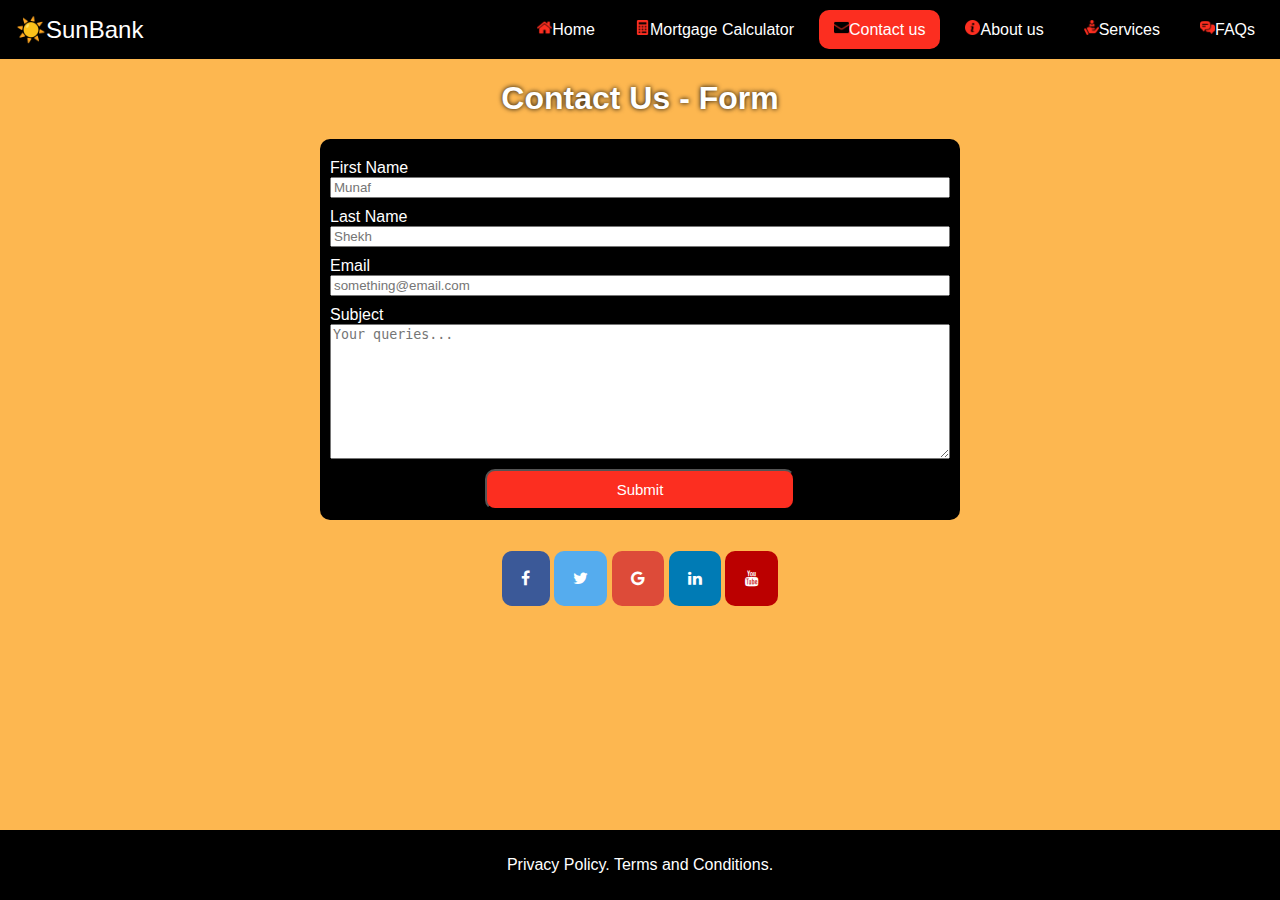
==== contact-us.html @ 6315d73a "All the important files have been added, including important pages such as home etc and css has been" ====
<!DOCTYPE html>
<html lang="en">
<head>
    <meta charset="UTF-8">
    <meta name="viewport" content="width=device-width, initial-scale=1.0">
    <link rel="stylesheet" href="style.css">
    <link rel="stylesheet" href="style2.css">
    <link rel="stylesheet" href="https://cdnjs.cloudflare.com/ajax/libs/font-awesome/4.7.0/css/font-awesome.min.css">
    <title>Sun Bank Homepage</title>
</head>
<body>
    <header>
        <nav> 
            <div class="top-container">
                <button id="logo-button" type="button" onclick="logo_clicked()">
                    <span id="logo">☀️SunBank</span>
                </button>
                <button id="menu-toggle">☰</button>     
            </div>

            <!-- 3 dash menu or aka hamburger menu 
             and it contains the nav links which contains the icons.
             Additionally, I have used id called 'current' to change 
             colors of the current page-->
            <div id="nav-links">
                <a href="home.html">
                    <img class="logo-image" src="images/home.png" alt="home">Home
                </a>
                <a href="mortgage-calculator.html">
                    <img class="logo-image" src="images/calculator.png" alt="calculator">Mortgage Calculator
                </a>
                <a id="current" href="contact-us.html">
                    <img class="logo-image" src="images/email.png" alt="email">Contact us
                </a>
                <a href="about-us.html">
                    <img class="logo-image" src="images/about-us.png" alt="info">About us
                </a>
                <a href="services.html">
                    <img class="logo-image" src="images/customer.png" alt="customer">Services
                </a>
                <a href="faqs.html">
                    <img class="logo-image" src="images/chat.png" alt="chat icon">FAQs
                </a>
            </div>
        </nav>
    </header>

    <main>
        <h1 id="title-faqs">Contact Us - Form</h1>

        <form action="">
            <label for="fName">First Name</label>
            <input type="text" name="firstName" id="fName" placeholder="Munaf">

            <label for="lName">Last Name</label>
            <input type="text" name="lastName" id="lName" placeholder="Shekh">

            <label for="email">Email</label>
            <input type="text" name="email" id="email" placeholder="something@email.com">

            <label for="subject">Subject</label>
            <textarea name="subject" id="subject" placeholder="Your queries..."></textarea>

            <input type="submit" value="Submit" id="submit">
        </form>


        <!-- The social media icon bar -->
        <div class="icon-bar">
            <a href="#" class="facebook"><i class="fa fa-facebook"></i></a>
            <a href="#" class="twitter"><i class="fa fa-twitter"></i></a>
            <a href="#" class="google"><i class="fa fa-google"></i></a>
            <a href="#" class="linkedin"><i class="fa fa-linkedin"></i></a>
            <a href="#" class="youtube"><i class="fa fa-youtube"></i></a>
        </div>

    </main>

    <footer id="contact-us-footer">
        <p>Privacy Policy. Terms and Conditions.</p>
    </footer>
    <script src="script.js"></script>
</body>
</html>
---- style.css ----
/* 
    CSS is divided in 3 section. 
    Top, Mid and bottom. 
    top being mostly the heading
    Mid contains the main sections and important section
    Low is for the footer
    same goes for the devices with less than 650px
*/
/* Top Section */
* {
    box-sizing: border-box;
}

body {
    background-color:#FDB750;
    margin: 0;
    padding: 0;
    font-family: 'Arial Narrow', Arial;
}

header {
    background-color: black;
    padding: 10px;
    color: white;
    display: flex;
    justify-content: space-between;
    align-items: center;
}

nav {
    display: flex;
    justify-content: space-between;
    align-items: center;
    width: 100%;
}

#logo {
    font-size: 24px;
    font-family: sans-serif;
    color: white;
}

#logo-button {
    background-color: transparent;
    border: none;
}

#logo-button:hover {
    transition: 0.5s;
    background-color: #FC2E20;
    border-radius: 10px;
}

#nav-links .logo-image {
    width: 15px;
    height: auto;
}


#menu-toggle {
    font-size: 24px;
    color: white;
    background: none;
    border: none;
    cursor: pointer;
    display: none; /* Hidden by default */
}

#nav-links {
    display: flex;
    gap: 10px;
}

nav a {
    text-decoration: none;
    color: white;
    padding: 10px 15px;
    transition: background-color 0.5s;
    border-radius: 10px;
    overflow: hidden;
}

nav a:hover {
    background-color: #FC2E20;
    color: black;
    border-radius: 10px;
}

#current {
    background-color: #FC2E20;
}

#current .logo-image {
    filter: grayscale(100) brightness(0);
}

/* Main */

h1, h2, h3 {
    text-align: center;
}


h3 {
    color: white;
    text-decoration: underline;
}

#h2-align {
    text-align: center;
    padding-bottom: 0px;
    margin-bottom: 0px;
    color: white;
    text-shadow: 0 0 5px black;
}

#hero{
    background-image: url('images/sun.jpg');
    background-size: cover;
    background-position: center;
    padding: 15dvw;
    height: 20%;
    border-bottom: 5px solid #FC2E20;
}

#main-title {
    color: white;
    margin:0px;
    font-size: 5dvw;
    text-shadow: 0 0 5px black;
    text-align: center;
}


#hero h2 {
    text-align: center;
    text-shadow: 0 0 5px white;
    font-style: italic;
}

section {
    display: flex;
    justify-content: space-between;
}

section div {
    border: 2px solid black;
    border-radius: 10px;
    margin: 10px;
    text-align: left;
    background-color: #FD7F20;
    width: 30vw;
    max-width: 400px;
}

section div img {
    width: 100%;
    height: 25vh;
    border-bottom: 3px solid white;
}

section div:hover {
    transform: scale(1.05);
    transition: 0.5s;
}

section div p {
    padding: 10px;
}

#calc-logo {
    width: 2vw;
    height: 2vh;
}

#calc-button {
    display: inline-block;
    background-color: #FC2E20;
    border-color: transparent;
    border-radius: 10px;
    padding: 100x 20px;
    width: 100%;
}


#calc-button a{
    text-decoration: none;
    padding: 10px 10px;
    color:white;
}

#calc-button:hover {
    background-color: black;
    color: white;
}

/* Footer */
footer {
    margin-top: 30px;
    background-color: black;
    color: white;
    position: relative;
    padding: 10px;
    bottom: 0;
    width: 100%;
    text-align: center;
}


/* Used for devices with less screen width mainly phones
    and to make the website more responsive*/

@media only screen and (max-width: 910px) {
    #nav-links .logo-image {
        display: none;
    }
}

@media only screen and (max-width: 650px) {

    /* TOP SECTION */
    nav {
        flex-direction: column;
        align-items: flex-start;
    }

    nav .top-container {
        display: flex;
        justify-content: space-between;
        width: 100%;
    }

    #menu-toggle {
        display: block; /* Show hamburger button */
        float: right;
    }

    #nav-links {
        display: none; /* Hide links initially */
        flex-direction: column;
        gap: 0; /* Remove space between links */
        width: 100%; /* Full width */
        background-color: black; /* Match header color */
    }

    #nav-links a {
        padding: 15px;
        border-bottom: 1px solid #D4F1F4; /* Optional: separators */
    }

    #nav-links.show {
        display: flex; /* Show links when toggled */
    }

    .logo-image {
        display: none;
    }

    /* MIDDLE SECTION */

    main section {
        flex-direction: column;
        align-items: flex-start;

    }

    main section div {
        width: 90%;
        margin-left: auto;
        margin-right: auto;
    }

    main section div img {
        width: 100%;
        height: 20vh;
        border-bottom: 2px solid white;
    }

    /* BOTTOM SECTION */
    footer {
        position: sticky;
        bottom: 0;
        padding: 10px;
    }

}
---- style2.css ----
/* 
    FAQ Section
*/

#title-faqs {
    text-shadow: 0 0 5px black;
    color: white;
}

.accordian {
    background-color:#FC2E20;
    color: white;
    cursor: pointer;
    padding: 20px;
    width: 80vw;
    border: none;
    outline: none;
    transition: 0.4s;
    text-align: left;
    font-size: 18px;
}

.accordian::after {
    content: '+';
    color: white;
    font-size: 20px;
    float: right;
    margin-left: 5px;
}

.active:after {content: '-';}
.accordian:hover {background-color: #FD7F20;}

.dropdown {
    padding: 0 20px;
    width: 80vw;
    background-color:black;
    color: white;
    display: none;
    overflow: hidden;
    text-align: left;
    margin: auto;
    font-size: 16px;
}

.faq-container {text-align: center; size: 20px;}



/* Contact Us Section */

form {
    display: flex;
    flex-direction: column;
    margin-left: auto;
    margin-right: auto;
    width: 50%;
    padding: 10px;
    color: white;
    background-color: black;
    border-radius: 10px;
}

form label {
    padding-top: 10px;
}

#submit {
    margin-top: 10px;
    padding: 10px 10px;
    width: 50%;
    margin-left: auto;
    margin-right: auto;
    background-color: #FC2E20;
    border-radius: 10px;
    color: white;
    font-size: 15px;
}

#contact-us-footer {
    position: fixed;
    bottom: 0;
}

#subject {
    height: 15vh;
    width: 100%;
}

.icon-bar {
    margin-top: 50px;
    margin-left: auto;
    margin-right: auto;
    width: 50%;
    text-align: center;
}

.icon-bar a {
    text-align: center;
    padding: 1.5dvw;
    border-radius: 10px;
    color: white;
}

.facebook {
    background: #3B5998;
}
  
.twitter {
    background: #55ACEE;
}
  
.google {
    background: #dd4b39;
}
  
.linkedin {
    background: #007bb5;
}
  
.youtube {
    background: #bb0000;
}


@media only screen and (max-width: 650px) {
    form {
        width: 80%;
    }

}
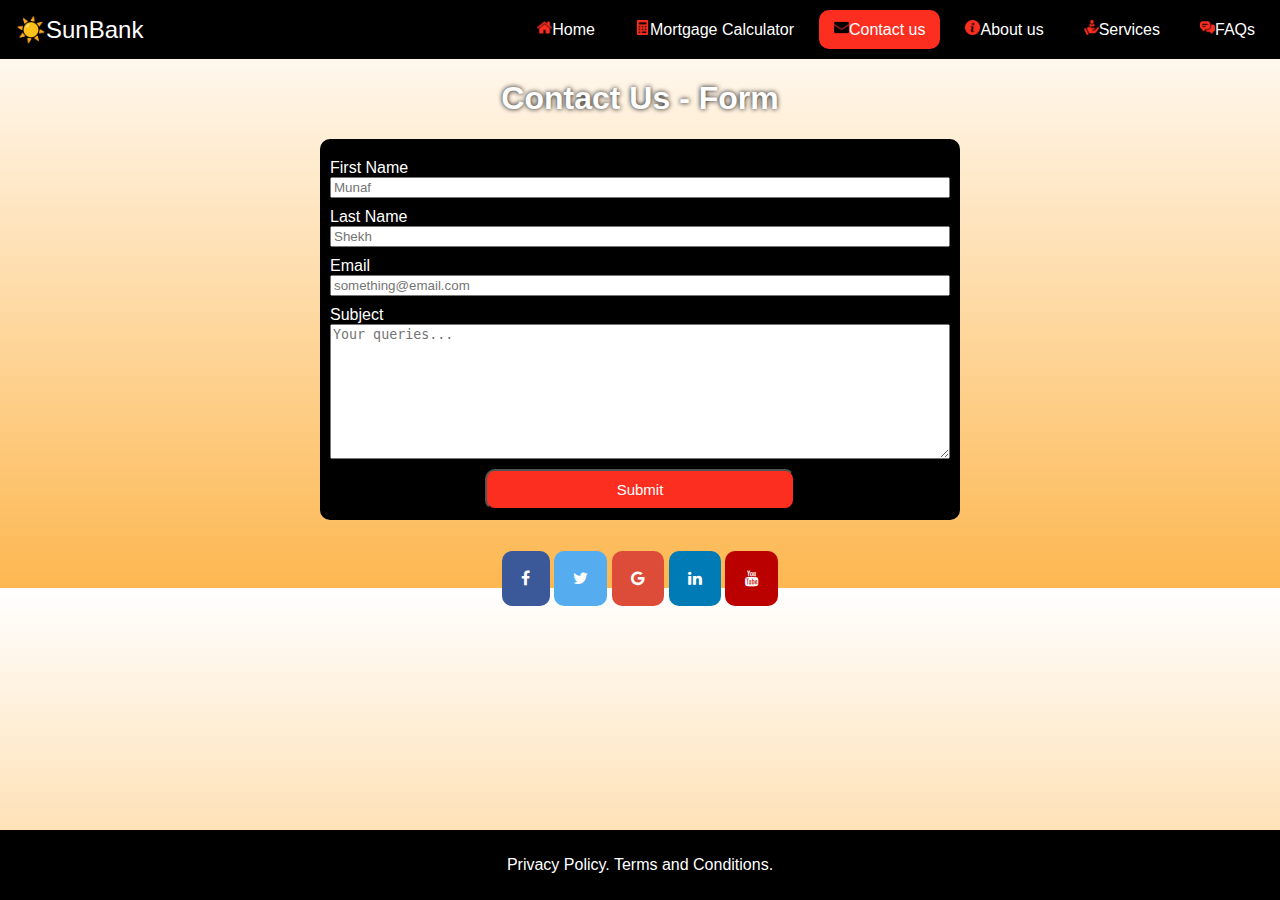
==== commit 60c3b30f: "Updated and polished all the html files and css files have been changed too" ====
--- a/contact-us.html
+++ b/contact-us.html
@@ -65,9 +65,11 @@
         </form>
 
 
-        <!-- The social media icon bar -->
+        <!-- The social media icon bar 
+         The target functions allows you to select where the new page will open
+         in this case it will open in a new tab -->
         <div class="icon-bar">
-            <a href="#" class="facebook"><i class="fa fa-facebook"></i></a>
+            <a href="https://facebook.com" target="_blank" class="facebook"><i class="fa fa-facebook"></i></a>
             <a href="#" class="twitter"><i class="fa fa-twitter"></i></a>
             <a href="#" class="google"><i class="fa fa-google"></i></a>
             <a href="#" class="linkedin"><i class="fa fa-linkedin"></i></a>
--- a/style.css
+++ b/style.css
@@ -12,7 +12,7 @@
 }
 
 body {
-    background-color:#FDB750;
+    background: linear-gradient(360deg, #FDB750, white);
     margin: 0;
     padding: 0;
     font-family: 'Arial Narrow', Arial;
@@ -283,4 +283,10 @@
         padding: 10px;
     }
 
-}+}
+
+
+
+
+
+/* Mortgages Section */--- a/style2.css
+++ b/style2.css
@@ -129,3 +129,7 @@
     }
 
 }
+
+
+
+/* Mortgage Calculator */
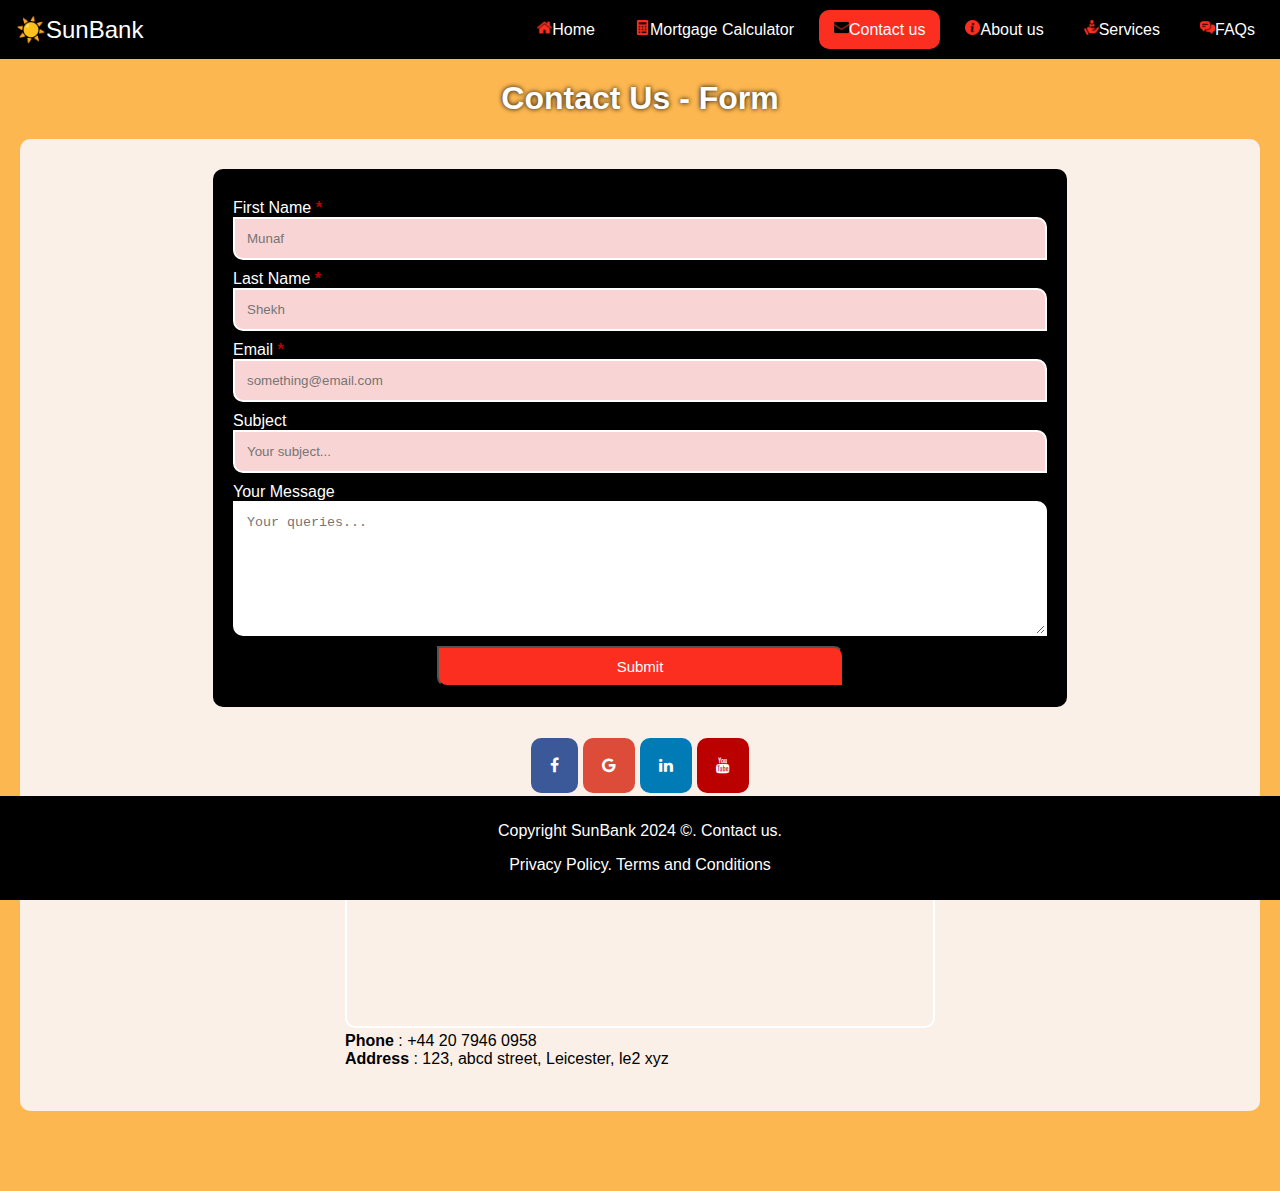
==== commit 721052bd: "Project finished and all files are uploaded" ====
--- a/contact-us.html
+++ b/contact-us.html
@@ -5,6 +5,7 @@
     <meta name="viewport" content="width=device-width, initial-scale=1.0">
     <link rel="stylesheet" href="style.css">
     <link rel="stylesheet" href="style2.css">
+    <!-- Emoji link -->
     <link rel="stylesheet" href="https://cdnjs.cloudflare.com/ajax/libs/font-awesome/4.7.0/css/font-awesome.min.css">
     <title>Sun Bank Homepage</title>
 </head>
@@ -46,41 +47,66 @@
     </header>
 
     <main>
-        <h1 id="title-faqs">Contact Us - Form</h1>
-
-        <form action="">
-            <label for="fName">First Name</label>
-            <input type="text" name="firstName" id="fName" placeholder="Munaf">
-
-            <label for="lName">Last Name</label>
-            <input type="text" name="lastName" id="lName" placeholder="Shekh">
-
-            <label for="email">Email</label>
-            <input type="text" name="email" id="email" placeholder="something@email.com">
-
-            <label for="subject">Subject</label>
-            <textarea name="subject" id="subject" placeholder="Your queries..."></textarea>
-
-            <input type="submit" value="Submit" id="submit">
-        </form>
+        <h1 class="title-faqs">Contact Us - Form</h1>
 
 
-        <!-- The social media icon bar 
-         The target functions allows you to select where the new page will open
-         in this case it will open in a new tab -->
-        <div class="icon-bar">
-            <a href="https://facebook.com" target="_blank" class="facebook"><i class="fa fa-facebook"></i></a>
-            <a href="#" class="twitter"><i class="fa fa-twitter"></i></a>
-            <a href="#" class="google"><i class="fa fa-google"></i></a>
-            <a href="#" class="linkedin"><i class="fa fa-linkedin"></i></a>
-            <a href="#" class="youtube"><i class="fa fa-youtube"></i></a>
+        <!-- Contains the form -->
+        <div class="contact-container">
+            <form name="contactForm" class=".contact-form" onsubmit="return formValidation()">
+                <div class="contains-items">
+                    <label for="fName">First Name
+                        <span class="req-sign">*</span>
+                    </label>
+                    <input type="text" name="fName" id="fName" placeholder="Munaf" required>
+        
+                    <label for="lName">Last Name
+                        <span class="req-sign">*</span>
+                    </label>
+                    <input type="text" name="lName" id="lName" placeholder="Shekh" required>
+        
+                    <label for="email">Email
+                        <span class="req-sign">*</span>
+                    </label>
+                    <input type="text" name="email" id="email" placeholder="something@email.com" required>
+                    
+                    <label for="subject">Subject</label>
+                    <input type="text" name="subject" id="subject" placeholder="Your subject..." required>
+        
+                    <label for="message">Your Message</label>
+                    <textarea name="message" id="message" placeholder="Your queries..."></textarea>
+        
+                    <input type="submit" value="Submit" id="submit">
+                </div>
+            </form>
+    
+    
+            <!-- The social media icon bar 
+             The target functions allows you to select where the new page will open
+             in this case it will open in a new tab -->
+            <div class="icon-bar">
+                <a href="https://facebook.com" target="_blank" class="facebook"><i class="fa fa-facebook"></i></a>
+                <a href="https://google.com" class="google"><i class="fa fa-google"></i></a>
+                <a href="https://uk.linkedin.com/" class="linkedin"><i class="fa fa-linkedin"></i></a>
+                <a href="https://youtube.com" class="youtube"><i class="fa fa-youtube"></i></a>
+            </div>
+            
+            <div id="map-container">
+                <iframe src="https://www.google.com/maps/embed?pb=!1m18!1m12!1m3!1d2422.10612318584!2d-1.1271866229515877!3d52.621926328677844!2m3!1f0!2f0!3f0!3m2!1i1024!2i768!4f13.1!3m3!1m2!1s0x4877612fa55d947f%3A0xf8da17fed74e0044!2sUniversity%20of%20Leicester!5e0!3m2!1sen!2suk!4v1732678468717!5m2!1sen!2suk" 
+                 allowfullscreen="" loading="lazy" referrerpolicy="no-referrer-when-downgrade"></iframe>
+                
+                <br><span><strong>Phone</strong> : +44 20 7946 0958 <br>
+                <strong>Address</strong> : 123, abcd street, Leicester, le2 xyz
+            </span>
+
+            </div>         
         </div>
-
     </main>
-
+    <!-- Footer -->
     <footer id="contact-us-footer">
-        <p>Privacy Policy. Terms and Conditions.</p>
+        <p>Copyright SunBank 2024 &copy;. Contact us.</p>
+        <p>Privacy Policy. Terms and Conditions</p>
     </footer>
-    <script src="script.js"></script>
+    <!-- Javascript link -->
+    <script src="js/script.js"></script>
 </body>
 </html>
--- a/style.css
+++ b/style.css
@@ -5,6 +5,9 @@
     Mid contains the main sections and important section
     Low is for the footer
     same goes for the devices with less than 650px
+
+
+    Mainly consists of main pages such as Home, Services and About us
 */
 /* Top Section */
 * {
@@ -12,7 +15,8 @@
 }
 
 body {
-    background: linear-gradient(360deg, #FDB750, white);
+    background-color: #FDB750;
+    background-repeat: no-repeat;
     margin: 0;
     padding: 0;
     font-family: 'Arial Narrow', Arial;
@@ -86,6 +90,7 @@
     border-radius: 10px;
 }
 
+
 #current {
     background-color: #FC2E20;
 }
@@ -96,10 +101,15 @@
 
 /* Main */
 
+
+main {
+    margin: 0px;
+    padding-bottom: 60px;
+}
+
 h1, h2, h3 {
     text-align: center;
 }
-
 
 h3 {
     color: white;
@@ -118,12 +128,14 @@
     background-image: url('images/sun.jpg');
     background-size: cover;
     background-position: center;
-    padding: 15dvw;
-    height: 20%;
+    margin-top: 0px;
+    padding: 150px;
+    width: 100%;
+    height: auto;
     border-bottom: 5px solid #FC2E20;
 }
 
-#main-title {
+.main-title {
     color: white;
     margin:0px;
     font-size: 5dvw;
@@ -138,12 +150,70 @@
     font-style: italic;
 }
 
-section {
+
+.home-buttons {
+    display: block;
+    text-decoration: none;
+    color: white;
+    text-align: center;
+    justify-content: center;
+    background-color: #FC2E20;
+    border-color: transparent;
+    border-radius: 10px;
+    padding: 20px 20px;
+    width: 50%;
+    margin-left: auto;
+    margin-right: auto;
+    margin-bottom: 10px;
+    border-top-left-radius: 0px;
+    border-bottom-right-radius: 0px;
+}
+
+.home-buttons:hover{
+    background-color: orange;
+    transition: 0.3s;
+}
+
+.home-section {
     display: flex;
     justify-content: space-between;
 }
 
-section div {
+.home-section div {
+    background-color: #FD7F20;
+    padding: 20px 20px;
+    margin: 10px;
+    border-radius: 10px;
+}
+
+.home-section div:hover {
+    transform: scale(1.05);
+    transition: 0.4s;
+}
+
+
+
+/* Services Section */
+.main-container-services {
+    display: flex;
+    justify-content: space-around;
+    margin: 10px;
+    background-color: white;
+    border-radius: 10px;
+    margin-left: auto;
+}
+
+.cards {
+    margin-left: auto;
+    margin-right: 20px;
+}
+
+.cards:nth-child(even) {
+    margin-left: 20px;
+    margin-right: auto;
+}
+
+.card {
     border: 2px solid black;
     border-radius: 10px;
     margin: 10px;
@@ -153,19 +223,19 @@
     max-width: 400px;
 }
 
-section div img {
+.card img {
     width: 100%;
     height: 25vh;
     border-bottom: 3px solid white;
 }
 
-section div:hover {
+.card p {
+    padding: 10px;
+}
+
+.card:hover {
     transform: scale(1.05);
-    transition: 0.5s;
-}
-
-section div p {
-    padding: 10px;
+    transition: 0.3s;
 }
 
 #calc-logo {
@@ -174,12 +244,16 @@
 }
 
 #calc-button {
-    display: inline-block;
+    display: block;
+    justify-content: center;
     background-color: #FC2E20;
     border-color: transparent;
     border-radius: 10px;
-    padding: 100x 20px;
-    width: 100%;
+    padding: 20px 20px;
+    width: 50%;
+    margin-left: auto;
+    margin-right: auto;
+    margin-bottom: 10px;
 }
 
 
@@ -194,28 +268,100 @@
     color: white;
 }
 
+.buttons-animation {
+    display: flex;
+    justify-content: space-between;
+}
+
+.ani-button {
+    background-color: #FC2E20;
+    border: none;
+    padding: 20px 20px;
+    border-radius: 10px;
+}
+
+.ani-button:hover {
+    background-color: orange;
+    transform: scale(1.05);
+    transition: 0.3s;
+}
+
+.card {
+    display: none;
+}
+
+
+.avail:after {
+    background-color: orange;
+}
+
+/* About us section */
+
+.tab {
+    float: left;
+    background-color: black;
+    width: 30%;
+    height: 400px;
+}
+
+.tab button {
+    display: flex;
+    flex-direction: column;
+    background-color: black;
+    width: 100%;
+    height: 100px;
+    color: white;
+}
+
+.tab button:hover{
+    background-color: orange;
+}
+
+.tab button.active {
+    background-color: #FC2E20;
+}
+
+/* Tab content made hidden*/
+.tab-info {
+    display: none;
+    padding: 20px;
+    border: 1px solid #ccc;
+    background-color: #fff;
+    height: 400px;
+    text-align: center;
+}
+
+
 /* Footer */
 footer {
     margin-top: 30px;
     background-color: black;
     color: white;
-    position: relative;
+    position: fixed;
     padding: 10px;
+    margin-top: 30px;
     bottom: 0;
     width: 100%;
     text-align: center;
 }
 
 
+.home-footer {
+    position: fixed;
+    bottom: 0;
+}
+
 /* Used for devices with less screen width mainly phones
     and to make the website more responsive*/
 
+/* Specific to tablets where the screen size may be belwo 910px */
 @media only screen and (max-width: 910px) {
     #nav-links .logo-image {
         display: none;
     }
 }
 
+/* Specific to phones below screen size of 650px */
 @media only screen and (max-width: 650px) {
 
     /* TOP SECTION */
@@ -264,6 +410,27 @@
 
     }
 
+    #hero {
+        height: 30vh;
+        padding: 20px;
+        text-align: center;
+    }
+
+    .main-title {
+        font-size: 1.5vw;
+        padding-top: 20px;
+    }
+
+    #hero h2 {
+        font-size: 2vh;
+    }
+
+    .home-section div {
+        width: 90%;
+        margin-left: auto;
+        margin-right: auto;
+    }
+
     main section div {
         width: 90%;
         margin-left: auto;
@@ -276,17 +443,33 @@
         border-bottom: 2px solid white;
     }
 
-    /* BOTTOM SECTION */
-    footer {
-        position: sticky;
-        bottom: 0;
-        padding: 10px;
-    }
-
-}
-
-
-
-
-
-/* Mortgages Section */+    .main-title {
+        font-size: 6.5vw;
+    }
+    
+    .main-container-services {
+        margin: 10px;
+    }
+
+    .card {
+        width: 90%;
+        margin-right: auto;
+        margin-left: auto;
+    }
+
+    .ani-button{
+        width: 20vh;
+        border: none;
+        border-radius: 0px;
+    }
+
+    .tab {
+        display: block;
+    }
+
+    .tab button {
+        height: 58.5%;
+    }
+
+}
+
--- a/style2.css
+++ b/style2.css
@@ -1,8 +1,12 @@
+/* This whose css file is 
+created for, Contact Us, Mortgages and Faqs
+*/
+
 /* 
     FAQ Section
 */
 
-#title-faqs {
+.title-faqs {
     text-shadow: 0 0 5px black;
     color: white;
 }
@@ -12,28 +16,37 @@
     color: white;
     cursor: pointer;
     padding: 20px;
-    width: 80vw;
+    width: 60vw;
     border: none;
+    border-bottom: 2px solid white;
     outline: none;
     transition: 0.4s;
     text-align: left;
     font-size: 18px;
 }
 
+#top-accordian {
+    border-top-left-radius: 10px;
+    border-top-right-radius: 10px;
+}
+
+
 .accordian::after {
     content: '+';
     color: white;
     font-size: 20px;
     float: right;
     margin-left: 5px;
+    
+    
 }
 
 .active:after {content: '-';}
 .accordian:hover {background-color: #FD7F20;}
 
 .dropdown {
-    padding: 0 20px;
-    width: 80vw;
+    padding: 0 10px;
+    width: 60vw;
     background-color:black;
     color: white;
     display: none;
@@ -41,30 +54,76 @@
     text-align: left;
     margin: auto;
     font-size: 16px;
-}
-
-.faq-container {text-align: center; size: 20px;}
-
-
+    padding-bottom: 10px;
+    border-bottom-left-radius: 10px;
+    border-bottom-right-radius: 10px;
+}
+
+#last-dropdown {
+    padding-bottom: 10px;
+}
+
+.faq-container {
+    text-align: center; 
+    size: 20px;
+    padding-top: 40px;
+    border: 2px solid white;
+    margin-right: auto;
+    margin-left: auto;
+    height: auto;
+    width: 70vw;
+    border-radius: 10px;
+    padding-bottom: 40px;
+    background-color:#faf0e8;
+}
+
+.faq-footer {
+    padding-top: 10px;
+    position: relative;
+    bottom: 0;
+}
 
 /* Contact Us Section */
 
-form {
+/* general form layout, applies on all forms 
+so the mortgage and contact us
+*/
+
+.contact-container {
+    background-color: #faf0e8;
+    padding: 10px;
+    margin: 20px;
+    border-radius: 10px;
+    padding-top: 30px;
+}
+
+form label {
+    padding-top: 10px;
+    color: white;
+}
+
+.contains-items {
     display: flex;
     flex-direction: column;
-    margin-left: auto;
-    margin-right: auto;
-    width: 50%;
-    padding: 10px;
-    color: white;
+    text-align: left;
+    padding: 20px;
     background-color: black;
     border-radius: 10px;
-}
-
-form label {
-    padding-top: 10px;
-}
-
+    width: 70%;
+    margin-left: auto;
+    margin-right: auto;
+}
+
+#fName, #lName, #email, #subject, #message {
+    width: 100%;
+    padding: 12px;
+    border-bottom-left-radius: 10px;
+    border-top-right-radius: 10px;
+    border: 2px solid white;
+}
+
+
+/* Submit button */
 #submit {
     margin-top: 10px;
     padding: 10px 10px;
@@ -75,6 +134,13 @@
     border-radius: 10px;
     color: white;
     font-size: 15px;
+    border-top-left-radius: 0px;
+    border-bottom-right-radius: 0px;
+}
+
+#submit:hover{
+    background-color: #FD7F20;
+    transition: 0.3s;
 }
 
 #contact-us-footer {
@@ -82,13 +148,14 @@
     bottom: 0;
 }
 
-#subject {
+#message {
     height: 15vh;
     width: 100%;
 }
 
 .icon-bar {
     margin-top: 50px;
+    margin-bottom: 20px;
     margin-left: auto;
     margin-right: auto;
     width: 50%;
@@ -102,12 +169,9 @@
     color: white;
 }
 
+/* icons */
 .facebook {
     background: #3B5998;
-}
-  
-.twitter {
-    background: #55ACEE;
 }
   
 .google {
@@ -122,14 +186,185 @@
     background: #bb0000;
 }
 
-
+.icon-bar:hover {
+    transform: 1.2;
+    transition: 0.3s;
+}
+
+/* Google map adjustings */
+#map-container {
+    padding: 33px 10px;
+    width: 50%;
+    margin-left: auto;
+    margin-right: auto;
+}
+
+iframe {
+    margin-left: auto;
+    margin-right: auto;
+    width: 100%;
+    height: 200px;
+    border-radius: 10px;
+    border: 2px solid white;
+}
+
+/* Mortgage Calculator */
+
+/* Contains the mortgage form */
+
+.form-container {
+    padding: 10px;
+    background-color: white;
+    margin-left: auto;
+    margin-right: auto;
+    width: 50%;
+    border-radius: 10px;
+}
+
+.mort-form {
+    background-color: #faf0e8;
+    margin: 0px;
+    width: 100%;
+
+}
+
+.item-container {
+    display: flex;
+    flex-direction: column;
+    text-align: left;
+    padding: 20px;
+    background-color: black;
+    border-radius: 10px;
+    width: 100%;
+    margin-left: auto;
+    margin-right: auto;
+}
+
+
+#loan-amount, #term, #income {
+    width: 100%;
+    padding: 12px;
+    border-bottom-left-radius: 10px;
+    border-top-right-radius: 10px;
+    border: 2px solid white;
+}
+
+#submit-mortgage {
+    margin-top: 20px;
+    padding: 10px 10px;
+    width: 50%;
+    margin-left: auto;
+    margin-right: auto;
+    background-color: #FC2E20;
+    border-radius: 10px;
+    color: white;
+    font-size: 15px;
+    border-top-left-radius: 0px;
+    border-bottom-right-radius: 0px;
+    border-color: white;
+}
+
+#submit-mortgage:hover {
+    background-color: #FD7F20;
+    transform:scale(1.2);
+    transition: 0.3s;
+}
+
+
+.assessment-container {
+    width: 100%;
+    margin-left: auto;
+    margin-right: auto;
+    margin-top: 20px;
+    padding: 50px;
+    background-color: #faf0e8;
+    border-radius: 10px;
+    color: black;
+}
+
+#assessment-h3 {
+    color: black;
+    text-decoration: none;
+    font-size: 1.5vw;
+}
+
+.req-sign, #rejected{
+    color: #bb0000;
+    font-weight: bold;
+}
+
+#approved {
+    color: green;
+    font-weight: bold;
+}
+
+.mortgage-footer {
+    position: fixed;
+}
+
+/* Light green for valid fields */
+input:required:valid, textarea:required:valid {
+    background-color: #d4f8d4; 
+}
+/* Light red for invalid fields */
+input:required:invalid, textarea:required:invalid {
+    background-color: #f8d4d4; 
+}
+
+
+/* When screen size is less than 650px code below is applied
+resulting in smooth and responsive experience */
 @media only screen and (max-width: 650px) {
     form {
         width: 80%;
-    }
-
-}
-
-
-
-/* Mortgage Calculator */
+        height: auto;
+        margin-top: 50px;
+    }
+
+
+    /* Mobile/tablet screen FAQ */
+    .dropdown, .accordian {
+        width: 70vw;
+        margin-left: auto;
+        margin-right: auto;
+    }
+
+    .faq-container {
+        width: 90vw;
+        margin-left: auto;
+        margin-right: auto;
+    }
+
+    /* Responsive for Contact us form */
+
+
+    .contains-items{
+        width: 80vw;
+        justify-content: center;
+        margin-right: auto;
+        margin-left: auto;   
+        overflow: hidden;
+    }
+
+
+
+    /* Mobile/tablet for Mortgage calc */
+
+    #explainer {
+        width: 80%;
+    }
+    
+    #assessment-h3 {
+        font-size: 3vw;
+    }
+
+    .assessment-container {
+        width: 80%;
+    }
+
+    .form-container {
+        width: 90vw;
+        margin-bottom: 30px;
+    }
+}
+
